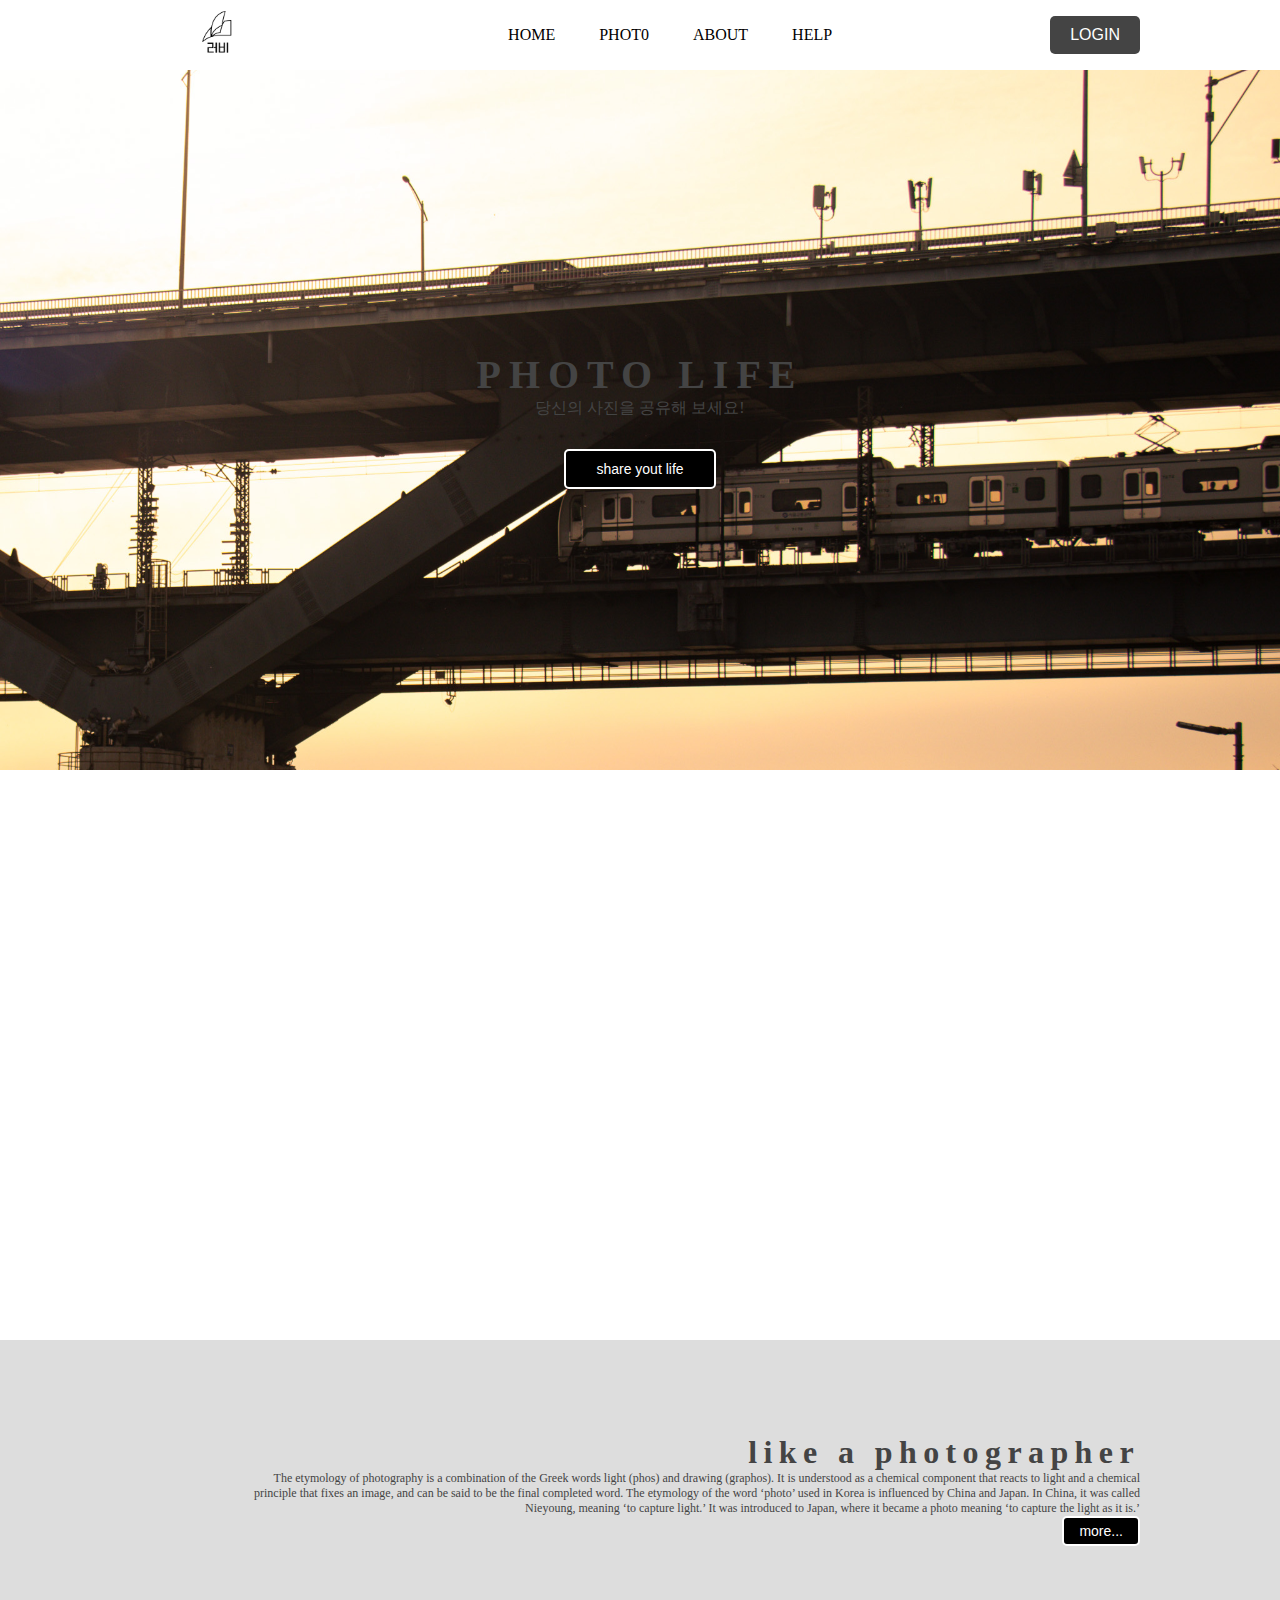
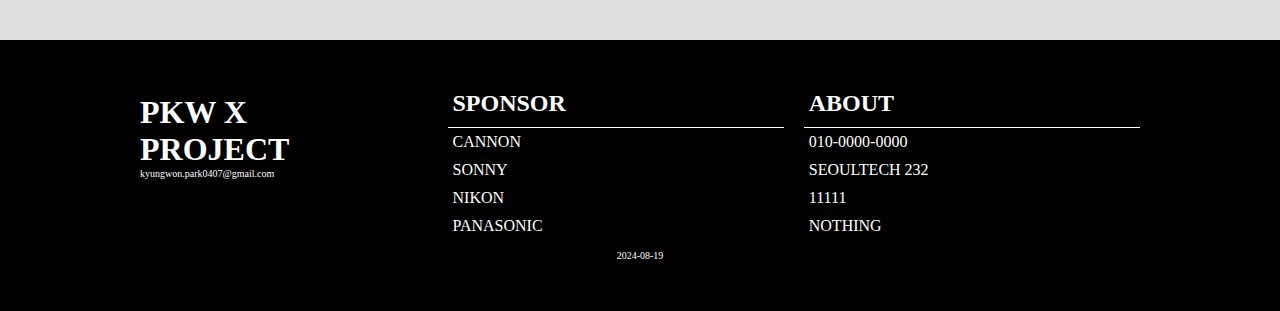
==== index.html @ f86a6eae "Add files via upload" ====
<!DOCTYPE html>
<html lang="ko">
    <head>
        <link rel="stylesheet" href="style.css">
    </head>
    <body>
        <div class="nav">
            <div class="logo">
                <a href="index.html">
                    <img src="./img/logo.1.png" alt="">
                </a>
            </div>
            <div class="nav_but">
                <a href="index.html">HOME</a>
                <a href="photo.html">PHOT0</a>
                <a href="">ABOUT</a>
                <a href="">HELP</a>
            </div>
            <div>
                <button type="button" class="login-btn" onclick="location.href='login.html'">LOGIN</button>
            </div>
        </div>
        <section class="header">
            <div class="title">
                <h1>PHOTO LIFE</h1>
                <p>당신의 사진을 공유해 보세요!</p>
                <button type="button" onclick="location.href='photo.html'">share yout life</button>
            </div>
        </section>
        <section class="intro">
            <div class="card">
                <i class="fab fa-css3-alt"></i>
                <img src="./img/intro1.png" class ="intro" alt="">
                <h1>PHOTO</h1>
                <p>Check out the great camera photos left by various people! Then you can be the star of that great photo.</p>
            </div>
            <div class="card">
                <i class="fas fa-cloud-download-alt"></i>
                <img src="./img/intro2.png" class ="intro"alt="">
                <h1>SAVE</h1>
                <p>Save your high-definition, high-quality images online without worrying about storage capacity!</p>
            </div>
            <div class="card">
                <i class="fab fa-evernote"></i>
                <img src="./img/intro3.png" class ="intro"alt="">
                <h1>SHARE</h1>
                <p>Share photos and give feedback with your friends! Let's show off my great photos.</p>
            </div>
        </section>
        <section class="service">
            <div class="container">
                <div class="img">
                </div>
                <div class="text">
                    <h1>like a photographer</h1>
                    <p>The etymology of photography is a combination of the Greek words light (phos) and drawing (graphos). It is understood as a chemical component that reacts to light and a chemical principle that fixes an image, and can be said to be the final completed word. The etymology of the word ‘photo’ used in Korea is influenced by China and Japan. In China, it was called Nieyoung, meaning ‘to capture light.’ It was introduced to Japan, where it became a photo meaning ‘to capture the light as it is.’</p>
                    <button>more...</button>
                </div>
            </div>
        </section>
        <footer>
            <div class="container">
                <div class="left">
                    <h1>PKW X PROJECT</h1>
                    <p>kyungwon.park0407@gmail.com</p>
                    <div class="sns">
                        <i class="fab fa-twitter"></i>
                        <i class="fab fa-facebook-square"></i>
                        <i class="fab fa-instagram"></i>
                        <i class="fab fa-github"></i>
                    </div>
                </div>
                <div class="right">
                    <div class="list">
                        <h2>SPONSOR</h2>
                        <ul>
                            <li>CANNON</li>
                            <li>SONNY</li>
                            <li>NIKON</li>
                            <li>PANASONIC</li>
                        </ul>
                    </div>
                    <div class="list">
                        <h2>ABOUT</h2>
                        <ul>
                            <li>010-0000-0000</li>
                            <li>SEOULTECH 232</li>
                            <li>11111</li>
                            <li>NOTHING</li>
                        </ul>
                    </div>
                </div>
            </div>
            <div class="copy_right">
                <p>2024-08-19</p>
            </div>
        </footer>
        
        <script>
            document.addEventListener("DOMContentLoaded", function() {
                const cards = document.querySelectorAll(".card");

                function handleScroll() {
                    cards.forEach(card => {
                        const cardPosition = card.getBoundingClientRect().top;
                        const screenPosition = window.innerHeight / 1.2;

                        if (cardPosition < screenPosition) {
                            card.classList.add("visible");
                        }
                    });
                }

                window.addEventListener("scroll", handleScroll);
                handleScroll(); // 페이지 로드 시에도 한 번 실행
            });
        </script>
    </body>
</html>
---- style.css ----
*{
    list-style: none;
    text-decoration: none; 
    border-collapse: collapse;
    margin: 0px;
    padding: 0px;
}

.nav {
    height: 70px;
    display: flex;
    justify-content: space-between;
    align-items: center;
    max-width: 1000px;
    margin: auto;
}

.nav .logo img {
    width: 150px;
}

.nav .nav_but a {
    text-decoration: none;
    padding-left: 20px;
    padding-right: 20px;
    color: black;
}
.nav_but a {
    text-decoration: none;
    color: black;
    font-weight: normal;
    transition: color 0.3s ease, font-weight 0.3s ease;
    position: relative; 
}
.nav_but a:hover {
    color: rgba(140, 38, 38, 0.663);
    font-weight: bold;

}
.nav_but a:hover::after {
    content: "";
    position: absolute;
    left: 0;
    right: 0;
    bottom: -5px; 
    height: 3px;
    background-color: black; 
    transition: width 0.3s ease;
    width: 100%; 
}

.header{
    background: url(./img/bg.jpg); 
    background-position: center; 
    background-size: cover; 
    height:700px; 
    display: flex;
    align-items: center;
    justify-content: center;
}

.header .title{
    text-align: center;
}

.header .title img{
    width:100px;
}

.header .title h1{
    font-size:40px;
    color:#444;
    letter-spacing: 0.2em; 
    margin-bottom:0; 
}

.header .title p{
    margin-top:0;
    margin-bottom:30px;
    color:#444;
}

.header .title button{
    background: black;
    color: white;
    border:2px solid white; 
    border-radius:5px; 
    padding:10px 30px;
    font-size:14px;
    transition: .5s ease;
}

.header .title button:hover{
    transition: .5s ease;
    border:2px solid rgba(140, 38, 38, 0.663);
    background: transparent;
    color: rgba(140, 38, 38, 0.663);
}
.header .title:hover h1,
.header .title:hover p {
    color: rgba(140, 38, 38, 0.663);
    transition: color 0.3s ease;
}

.header .title h1,
.header .title p {
    transition: color 0.3s ease;
}


.intro{
    display: flex;
    justify-content: center;
    align-items: center;
    max-width: 1200px;
    margin: auto;
}

.intro .card{
    flex:1;
    text-align: center;
    margin: 150px 40px;
}

.intro .card i{
    font-size: 70px;
    color: #444;
    margin-bottom: 30px;
}

.intro .card h1{
    letter-spacing: 0.2em;
}

.intro .card p{
    font-size: 10px;
}
.service{
    background: #ddd;
}

.service .container{
    display: flex;
    justify-content: space-between;
    align-items: center;
    max-width: 1000px;
    margin:auto;
}

.service .img{
    height: 300px;
}

.service .img img{
    height: 100%;
    width: auto;
}

.service .text{
    text-align: end; 
    color: #444;
    padding-left:100px;
}

.service .text h1{
    letter-spacing: 0.2em;
}

.service .text p{
    word-wrap: break-word; 
    word-break: keep-all; 
    font-size:12px;
}

.service .text button{
    background: black;
    color: white;
    border:2px solid white;
    border-radius:5px;
    padding:5px 15px;
    font-size:14px;
    transition: .5s ease;
}

.service .text button:hover{
    transition: .5s ease;
    border:2px solid black;
    background: transparent;
    color:black;
}
footer{
    color: white;
    background: black;
    padding-top:50px;
    padding-bottom: 50px;
}

footer .container{
    max-width: 1000px;
    margin:auto;
    padding-bottom: 10px;
    display: flex;
    align-items: center;
}
footer .container .left{
    flex: 1;
}

footer .container .left h1{
    margin: 0;
}

footer .container .left p{
    margin: 0;
    font-size: 10px;
}

footer .container .left .sns{
    margin-top: 30px;
}

footer .container .left .sns i{
    font-size: 24px;
    margin-right: 20px;
}

footer .container .right{
    flex: 3;
    padding-left:50px;
}

footer .container .right{
    display: flex;
    align-items: center;
    justify-content: center;
}

footer .container .right .list{
    flex: 1;
    margin-left:20px;
}

footer .container .right .list h2{
    padding-left: 5px;
    padding-right: 5px;
    margin: 0;
    padding-bottom: 10px;
    border-bottom: 1px solid white;
}

footer .container .right .list ul{
    list-style: none;
    padding: 0;
}

footer .container .right .list ul li{
    padding: 5px 5px;
}

footer .container .right .list ul li:hover{
    background: #222;
}
footer .copy_right{
    text-align: center;
}

footer .copy_right p{
    font-size: 10px;
    margin: 0;
}

.nav .login-btn, .add-btn, .search-btn {
    padding: 10px 20px;
    background-color: #444;
    color: white;
    border: none;
    border-radius: 5px;
    cursor: pointer;
    font-size: 16px;
    text-decoration: none;
}


.nav .login-btn:hover, .add-btn:hover, .search-btn:hover {
    background-color: rgba(140, 38, 38, 0.663); 
    color: white;
}

.intro {
    width: 200px;
}


.card {
    opacity: 0; /* 초기 상태: 투명 */
    transform: translateY(20px); /* 초기 상태: 아래에서 위로 이동 */
    transition: opacity 0.6s ease-out, transform 0.6s ease-out; /* 애니메이션 효과 */
}

.card.visible {
    opacity: 1; /* 최종 상태: 불투명 */
    transform: translateY(0); /* 최종 상태: 원래 위치로 */
}
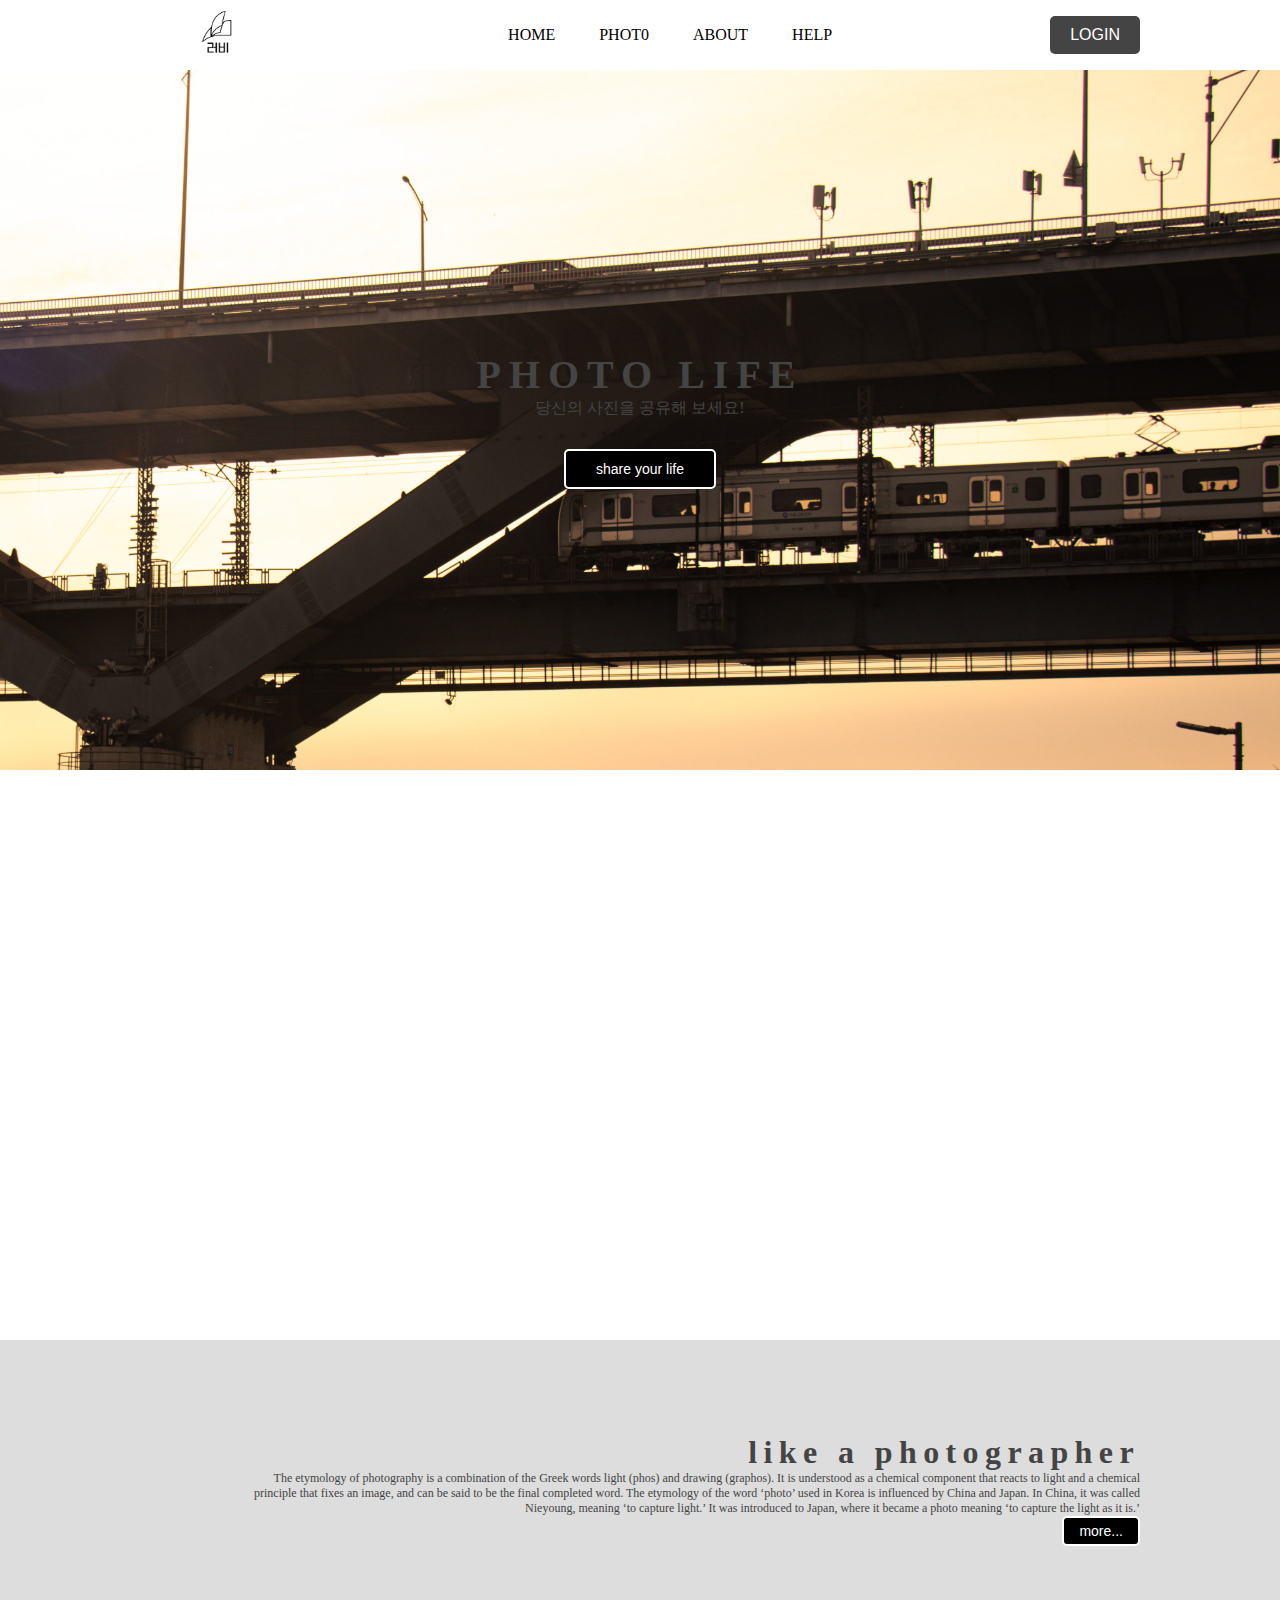
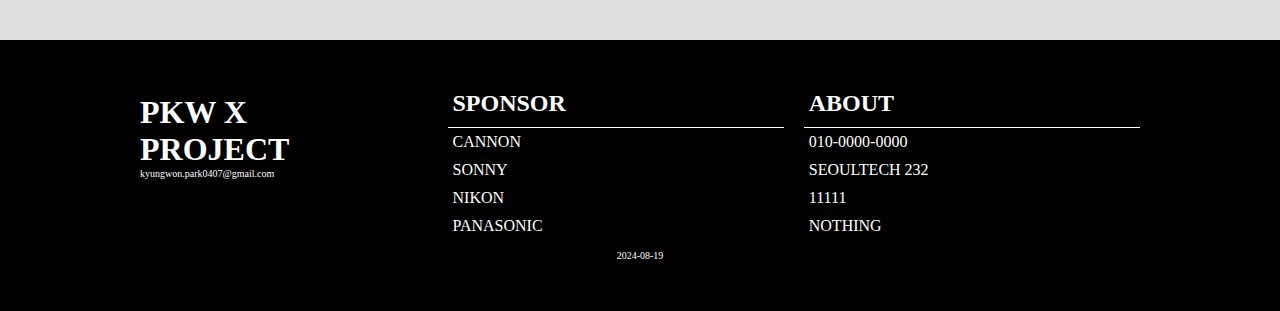
==== commit 9f2216e6: "Update index.html" ====
--- a/index.html
+++ b/index.html
@@ -24,7 +24,7 @@
             <div class="title">
                 <h1>PHOTO LIFE</h1>
                 <p>당신의 사진을 공유해 보세요!</p>
-                <button type="button" onclick="location.href='photo.html'">share yout life</button>
+                <button type="button" onclick="location.href='photo.html'">share your life</button>
             </div>
         </section>
         <section class="intro">
